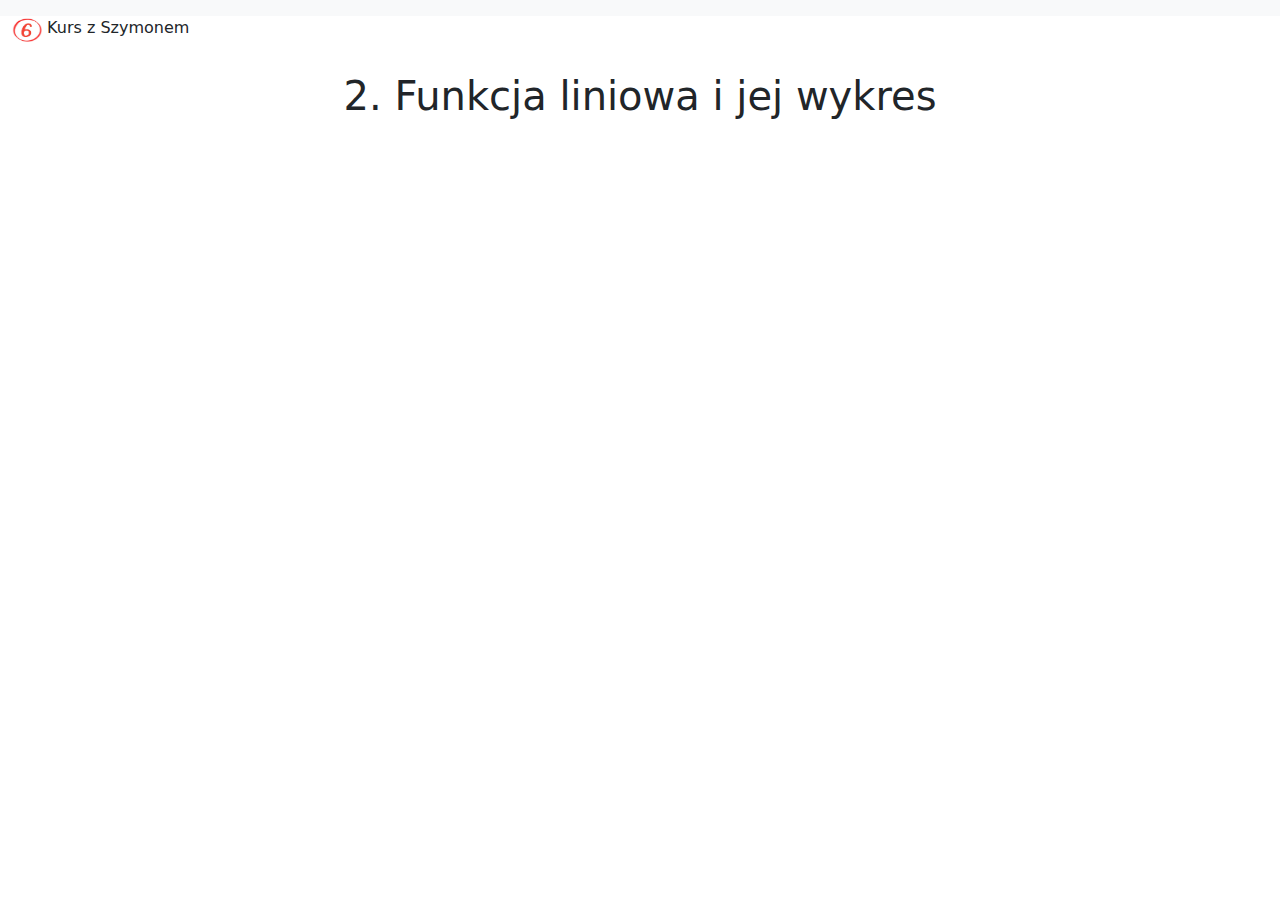
==== podstrony/r1 t2.html @ 24fab911 "Add files via upload" ====
<!DOCTYPE html>
<html lang="pl">
<head>
    <meta charset="UTF-8">
    <meta name="viewport" content="width=device-width, initial-scale=1.0">
    <link href="https://cdn.jsdelivr.net/npm/bootstrap@5.3.3/dist/css/bootstrap.min.css" rel="stylesheet" integrity="sha384-QWTKZyjpPEjISv5WaRU9OFeRpok6YctnYmDr5pNlyT2bRjXh0JMhjY6hW+ALEwIH" crossorigin="anonymous">
    <script src="https://cdn.jsdelivr.net/npm/bootstrap@5.3.3/dist/js/bootstrap.bundle.min.js" integrity="sha384-YvpcrYf0tY3lHB60NNkmXc5s9fDVZLESaAA55NDzOxhy9GkcIdslK1eN7N6jIeHz" crossorigin="anonymous"></script>
    <title>R1 Temat 2</title>
</head>
<body>
    <nav class="navbar bg-body-tertiary"></nav>
        <div class="container-fluid">
          <a class="navbar-brand" href="../dashboard.html">
            <img src="../images/logo.jpg" alt="Logo" width="30" height="24" class="d-inline-block align-text-top">
            Kurs z Szymonem
          </a>
        </div>
      </nav>

      <h1 style="text-align: center; margin-top: 30px;">2. Funkcja liniowa i jej wykres</h1>

</body>
</html>
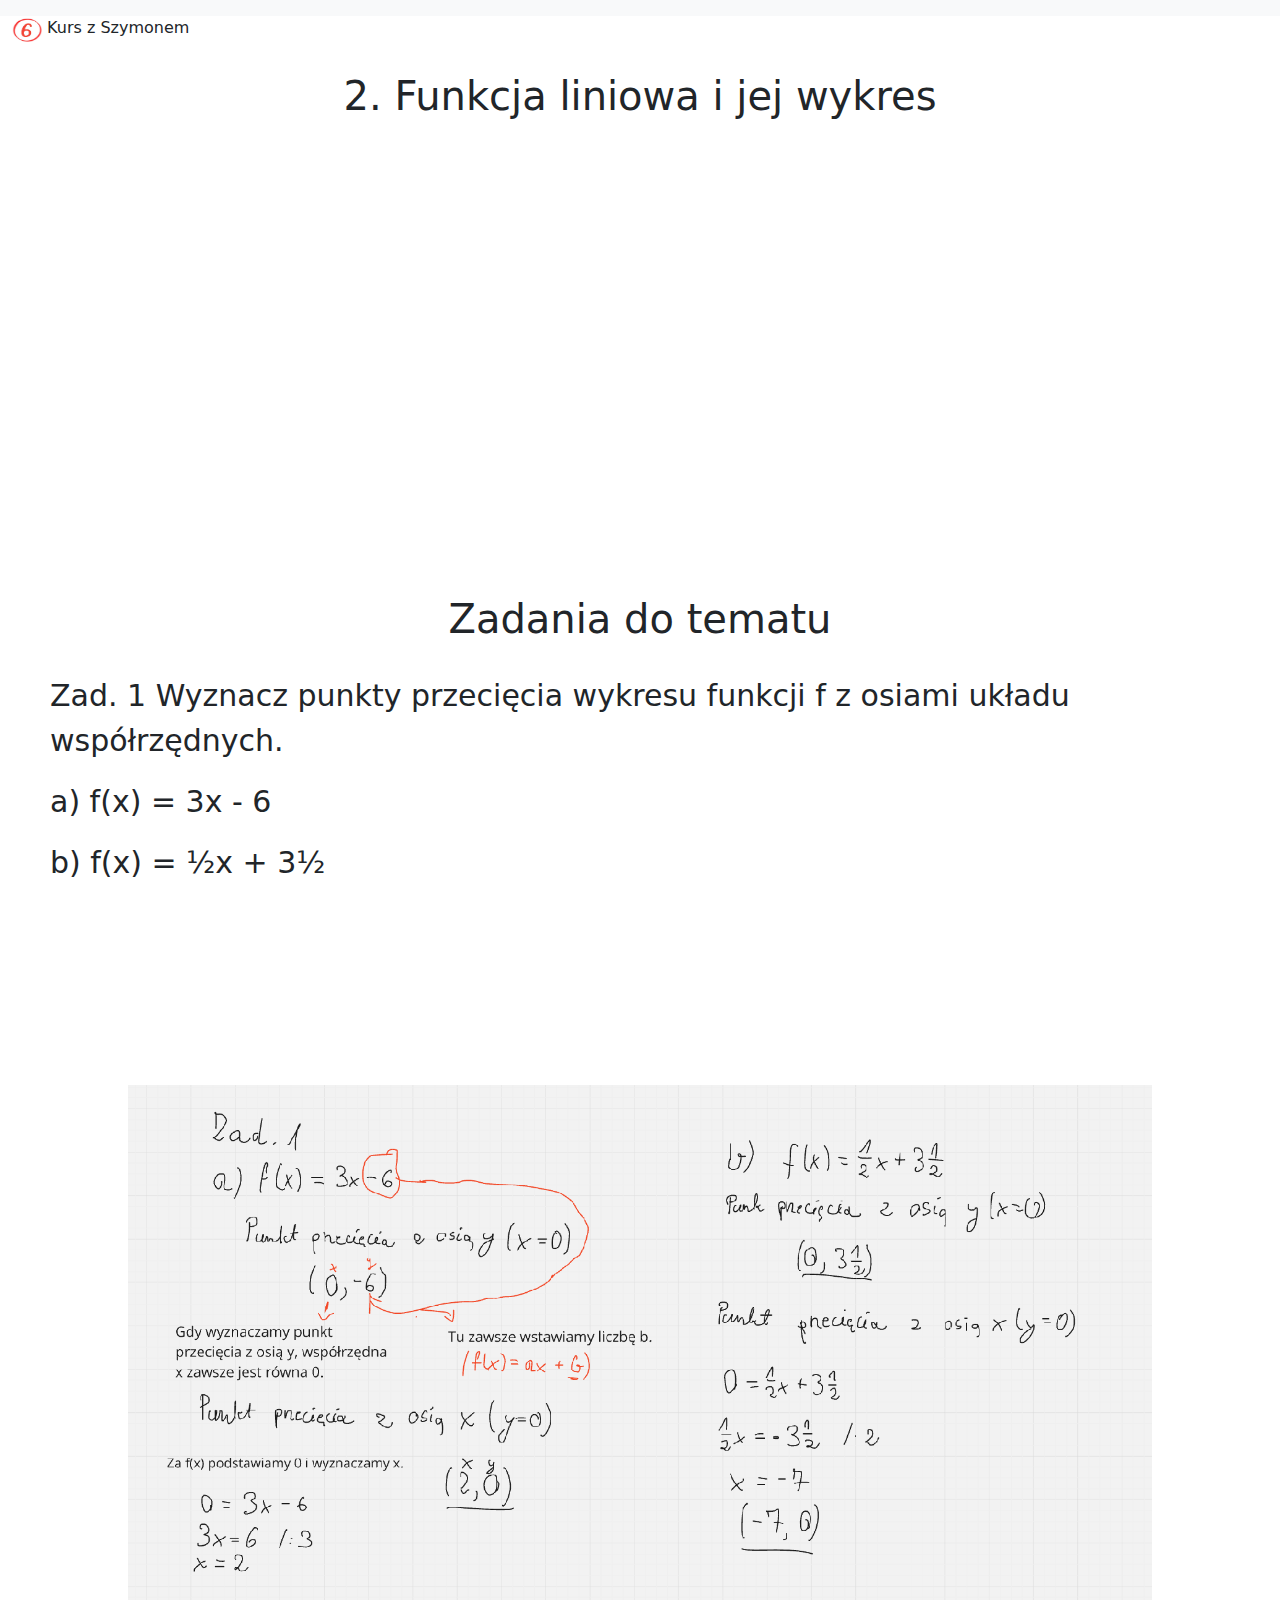
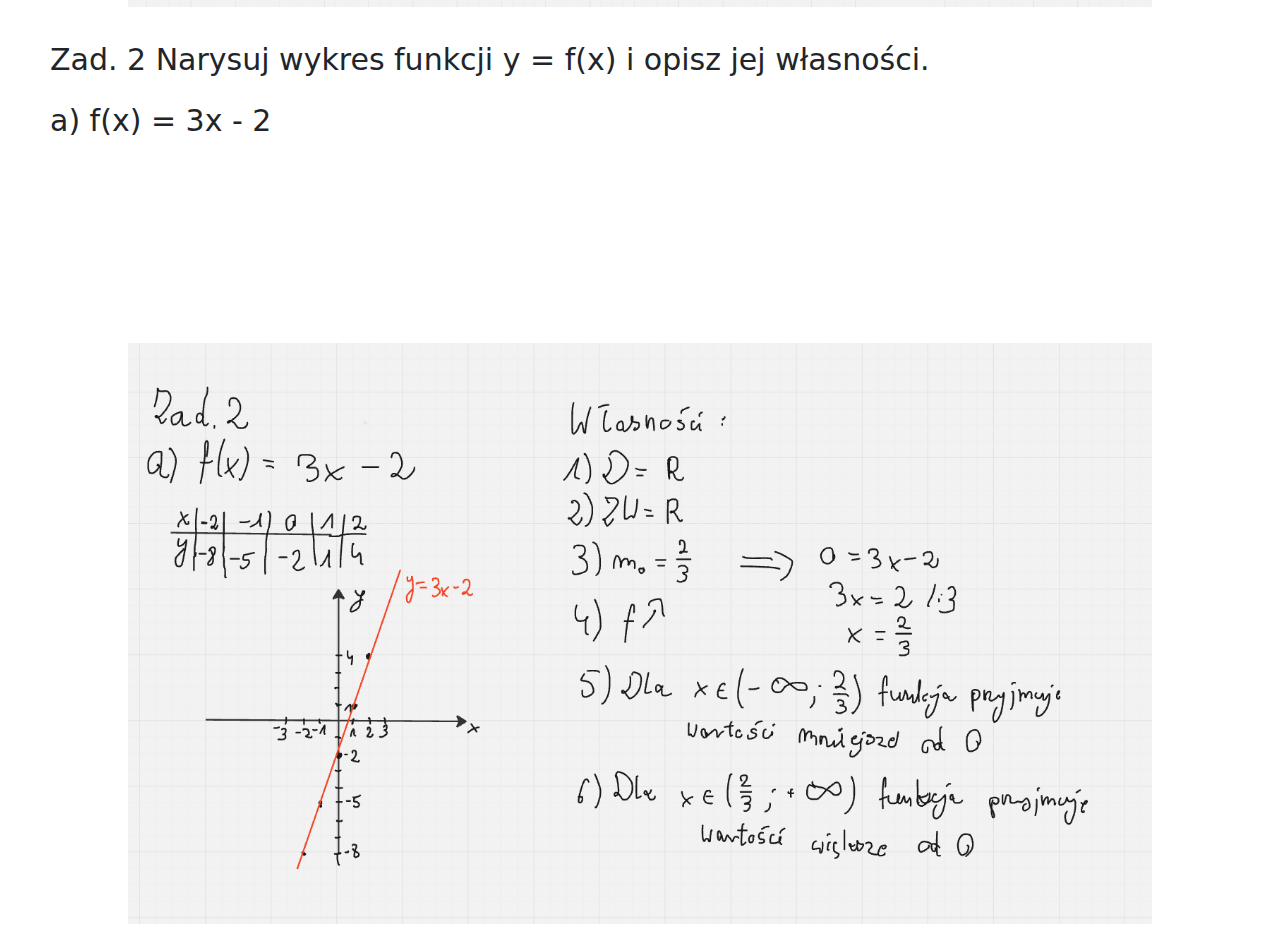
==== commit 693cee97: "Add files via upload" ====
--- a/podstrony/r1 t2.html
+++ b/podstrony/r1 t2.html
@@ -19,5 +19,17 @@
 
       <h1 style="text-align: center; margin-top: 30px;">2. Funkcja liniowa i jej wykres</h1>
 
+      <h1 style="text-align: center; margin-top: 50px;"><iframe width="560" height="315" src="https://www.youtube.com/embed/JT5mmqm6Prg?si=Gqb_iQypdVUIZwnM" title="YouTube video player" frameborder="0" allow="accelerometer; autoplay; clipboard-write; encrypted-media; gyroscope; picture-in-picture; web-share" referrerpolicy="strict-origin-when-cross-origin" allowfullscreen></iframe></h1>
+
+      <h1 style="text-align: center; margin-top: 100px;">Zadania do tematu</h1>
+      <p style="margin-top: 30px; margin-left: 50px; font-size: 30px;">Zad. 1 Wyznacz punkty przecięcia wykresu funkcji f z osiami układu współrzędnych.</p>
+      <p style="font-size: 30px; margin-left: 50px;">a) f(x) = 3x - 6</p>
+      <p style="font-size: 30px; margin-left: 50px;">b) f(x) = ½x + 3½</p>
+      <p style="text-align: center; margin-top: 200px;"><img src="../images/Rozwiązanie R1T2 1.png" alt="Rozwiązanie" width="80%" height="100%"></p>
+
+      <p style="margin-top: 30px; margin-left: 50px; font-size: 30px;">Zad. 2 Narysuj wykres funkcji y = f(x) i opisz jej własności.</p>
+      <p style="font-size: 30px; margin-left: 50px;">a) f(x) = 3x - 2</p>
+      <p style="text-align: center; margin-top: 200px;"><img src="../images/Rozwiązanie R1T2 2.png" alt="Rozwiązanie" width="80%" height="100%"></p>
+
 </body>
 </html>